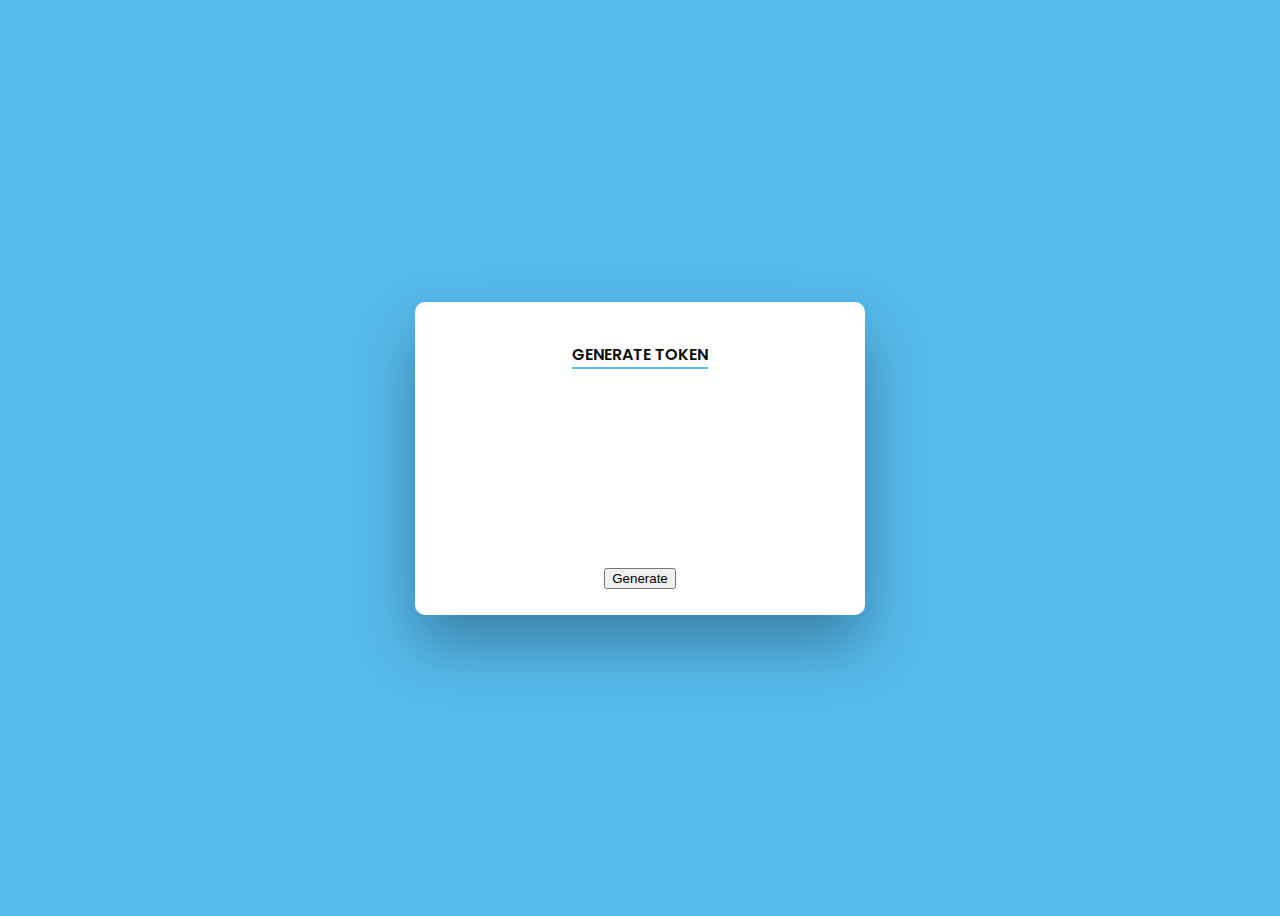
==== index.html @ eda9d820 "First Release" ====
<!DOCTYPE html>
<html>
<head>
    <title>Token Generator</title>
    <link rel="stylesheet" href="styles.css">
    <script src="request.js"></script>
</head>
<body>

    <div class="wrapper">
        <div id="formContent">
            <!-- Tabs Titles -->
            <h2 class="active"> Generate Token </h2>

            <!-- Icon
    <div class="fadeIn first">
      <img src="http://danielzawadzki.com/codepen/01/icon.svg" id="icon" alt="User Icon" />
    </div> -->
            <!-- Token Generator Form -->
            <div>
                <input type="text" id="code" class="fadeIn second" name="Code" placeholder="Code">
                <input type="text" id="clientId" class="fadeIn third" name="ClientID" placeholder="Client ID">
                <input type="text" id="clientSecret" class="fadeIn third" name="ClientSecret" placeholder="Client Secret">
                <button onclick="GetToken()">Generate</button>
            </div>
            <div class="popup">
                <span class="popuptext" id="myPopup"></span>
            </div>


        </div>
    </div>

</body>
</html>
---- styles.css ----
@import url('https://fonts.googleapis.com/css?family=Poppins');

/* BASIC */

html {
  background-color: #56baed;
}

body {
  font-family: "Poppins", sans-serif;
  height: 100vh;
}

a {
  color: #92badd;
  display:inline-block;
  text-decoration: none;
  font-weight: 400;
}

h2 {
  text-align: center;
  font-size: 16px;
  font-weight: 600;
  text-transform: uppercase;
  display:inline-block;
  margin: 40px 8px 10px 8px; 
  color: #cccccc;
}



/* STRUCTURE */

.wrapper {
  display: flex;
  align-items: center;
  flex-direction: column; 
  justify-content: center;
  width: 100%;
  min-height: 100%;
  padding: 20px;
}

#formContent {
  -webkit-border-radius: 10px 10px 10px 10px;
  border-radius: 10px 10px 10px 10px;
  background: #fff;
  padding: 30px;
  width: 90%;
  max-width: 450px;
  position: relative;
  padding: 0px;
  -webkit-box-shadow: 0 30px 60px 0 rgba(0,0,0,0.3);
  box-shadow: 0 30px 60px 0 rgba(0,0,0,0.3);
  text-align: center;
}

#formFooter {
  background-color: #f6f6f6;
  border-top: 1px solid #dce8f1;
  padding: 25px;
  text-align: center;
  -webkit-border-radius: 0 0 10px 10px;
  border-radius: 0 0 10px 10px;
}



/* TABS */

h2.inactive {
  color: #cccccc;
}

h2.active {
  color: #0d0d0d;
  border-bottom: 2px solid #5fbae9;
}



/* FORM TYPOGRAPHY*/

input[type=button], input[type=submit], input[type=reset]  {
  background-color: #56baed;
  border: none;
  color: white;
  padding: 15px 80px;
  text-align: center;
  text-decoration: none;
  display: inline-block;
  text-transform: uppercase;
  font-size: 13px;
  -webkit-box-shadow: 0 10px 30px 0 rgba(95,186,233,0.4);
  box-shadow: 0 10px 30px 0 rgba(95,186,233,0.4);
  -webkit-border-radius: 5px 5px 5px 5px;
  border-radius: 5px 5px 5px 5px;
  margin: 5px 20px 40px 20px;
  -webkit-transition: all 0.3s ease-in-out;
  -moz-transition: all 0.3s ease-in-out;
  -ms-transition: all 0.3s ease-in-out;
  -o-transition: all 0.3s ease-in-out;
  transition: all 0.3s ease-in-out;
}

input[type=button]:hover, input[type=submit]:hover, input[type=reset]:hover  {
  background-color: #39ace7;
}

input[type=button]:active, input[type=submit]:active, input[type=reset]:active  {
  -moz-transform: scale(0.95);
  -webkit-transform: scale(0.95);
  -o-transform: scale(0.95);
  -ms-transform: scale(0.95);
  transform: scale(0.95);
}

input[type=text] {
  background-color: #f6f6f6;
  border: none;
  color: #0d0d0d;
  padding: 15px 32px;
  text-align: center;
  text-decoration: none;
  display: inline-block;
  font-size: 16px;
  margin: 5px;
  width: 85%;
  border: 2px solid #f6f6f6;
  -webkit-transition: all 0.5s ease-in-out;
  -moz-transition: all 0.5s ease-in-out;
  -ms-transition: all 0.5s ease-in-out;
  -o-transition: all 0.5s ease-in-out;
  transition: all 0.5s ease-in-out;
  -webkit-border-radius: 5px 5px 5px 5px;
  border-radius: 5px 5px 5px 5px;
}

input[type=text]:focus {
  background-color: #fff;
  border-bottom: 2px solid #5fbae9;
}

input[type=text]:placeholder {
  color: #cccccc;
}



/* ANIMATIONS */

/* Simple CSS3 Fade-in-down Animation */
.fadeInDown {
  -webkit-animation-name: fadeInDown;
  animation-name: fadeInDown;
  -webkit-animation-duration: 1s;
  animation-duration: 1s;
  -webkit-animation-fill-mode: both;
  animation-fill-mode: both;
}

@-webkit-keyframes fadeInDown {
  0% {
    opacity: 0;
    -webkit-transform: translate3d(0, -100%, 0);
    transform: translate3d(0, -100%, 0);
  }
  100% {
    opacity: 1;
    -webkit-transform: none;
    transform: none;
  }
}

@keyframes fadeInDown {
  0% {
    opacity: 0;
    -webkit-transform: translate3d(0, -100%, 0);
    transform: translate3d(0, -100%, 0);
  }
  100% {
    opacity: 1;
    -webkit-transform: none;
    transform: none;
  }
}

/* Simple CSS3 Fade-in Animation */
@-webkit-keyframes fadeIn { from { opacity:0; } to { opacity:1; } }
@-moz-keyframes fadeIn { from { opacity:0; } to { opacity:1; } }
@keyframes fadeIn { from { opacity:0; } to { opacity:1; } }

.fadeIn {
  opacity:0;
  -webkit-animation:fadeIn ease-in 1;
  -moz-animation:fadeIn ease-in 1;
  animation:fadeIn ease-in 1;

  -webkit-animation-fill-mode:forwards;
  -moz-animation-fill-mode:forwards;
  animation-fill-mode:forwards;

  -webkit-animation-duration:1s;
  -moz-animation-duration:1s;
  animation-duration:1s;
}

.fadeIn.first {
  -webkit-animation-delay: 0.4s;
  -moz-animation-delay: 0.4s;
  animation-delay: 0.4s;
}

.fadeIn.second {
  -webkit-animation-delay: 0.6s;
  -moz-animation-delay: 0.6s;
  animation-delay: 0.6s;
}

.fadeIn.third {
  -webkit-animation-delay: 0.8s;
  -moz-animation-delay: 0.8s;
  animation-delay: 0.8s;
}

.fadeIn.fourth {
  -webkit-animation-delay: 1s;
  -moz-animation-delay: 1s;
  animation-delay: 1s;
}

/* Simple CSS3 Fade-in Animation */
.underlineHover:after {
  display: block;
  left: 0;
  bottom: -10px;
  width: 0;
  height: 2px;
  background-color: #56baed;
  content: "";
  transition: width 0.2s;
}

.underlineHover:hover {
  color: #0d0d0d;
}

.underlineHover:hover:after{
  width: 100%;
}



/* OTHERS */

*:focus {
    outline: none;
} 

#icon {
  width:60%;
}

* {
  box-sizing: border-box;
}

/* Popup container */
.popup {
    position: relative;
    display: inline-block;
    cursor: pointer;
}

    /* The actual popup (appears on top) */
    .popup .popuptext {
        visibility: hidden;
        width: 160px;
        background-color: #555;
        color: #fff;
        text-align: center;
        border-radius: 6px;
        padding: 8px 0;
        position: absolute;
        z-index: 1;
        bottom: 125%;
        left: 50%;
        margin-left: -80px;
    }

        /* Popup arrow */
        .popup .popuptext::after {
            content: "";
            position: absolute;
            top: 100%;
            left: 50%;
            margin-left: -5px;
            border-width: 5px;
            border-style: solid;
            border-color: #555 transparent transparent transparent;
        }

    /* Toggle this class when clicking on the popup container (hide and show the popup) */
    .popup .show {
        visibility: visible;
        -webkit-animation: fadeIn 1s;
        animation: fadeIn 1s
    }

/* Add animation (fade in the popup) */
@-webkit-keyframes fadeIn {
    from {
        opacity: 0;
    }

    to {
        opacity: 1;
    }
}

@keyframes fadeIn {
    from {
        opacity: 0;
    }

    to {
        opacity: 1;
    }
}
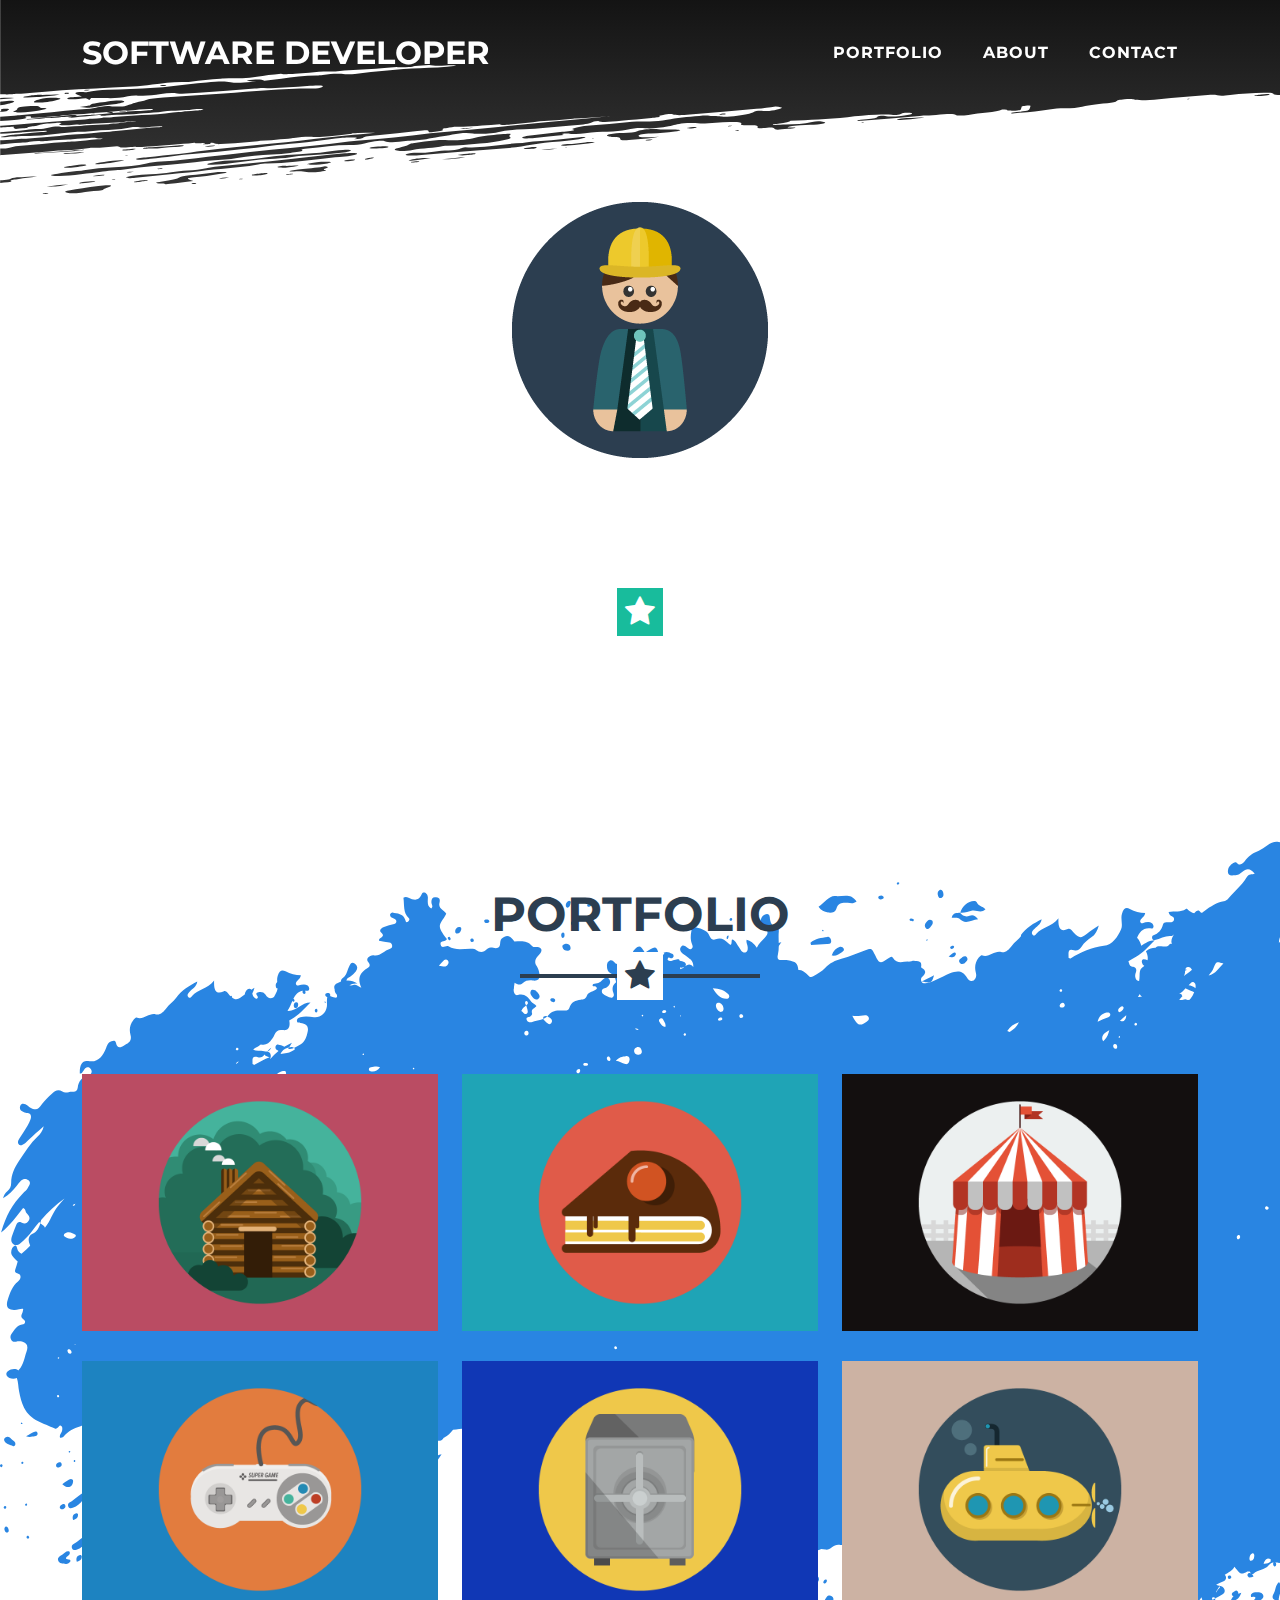
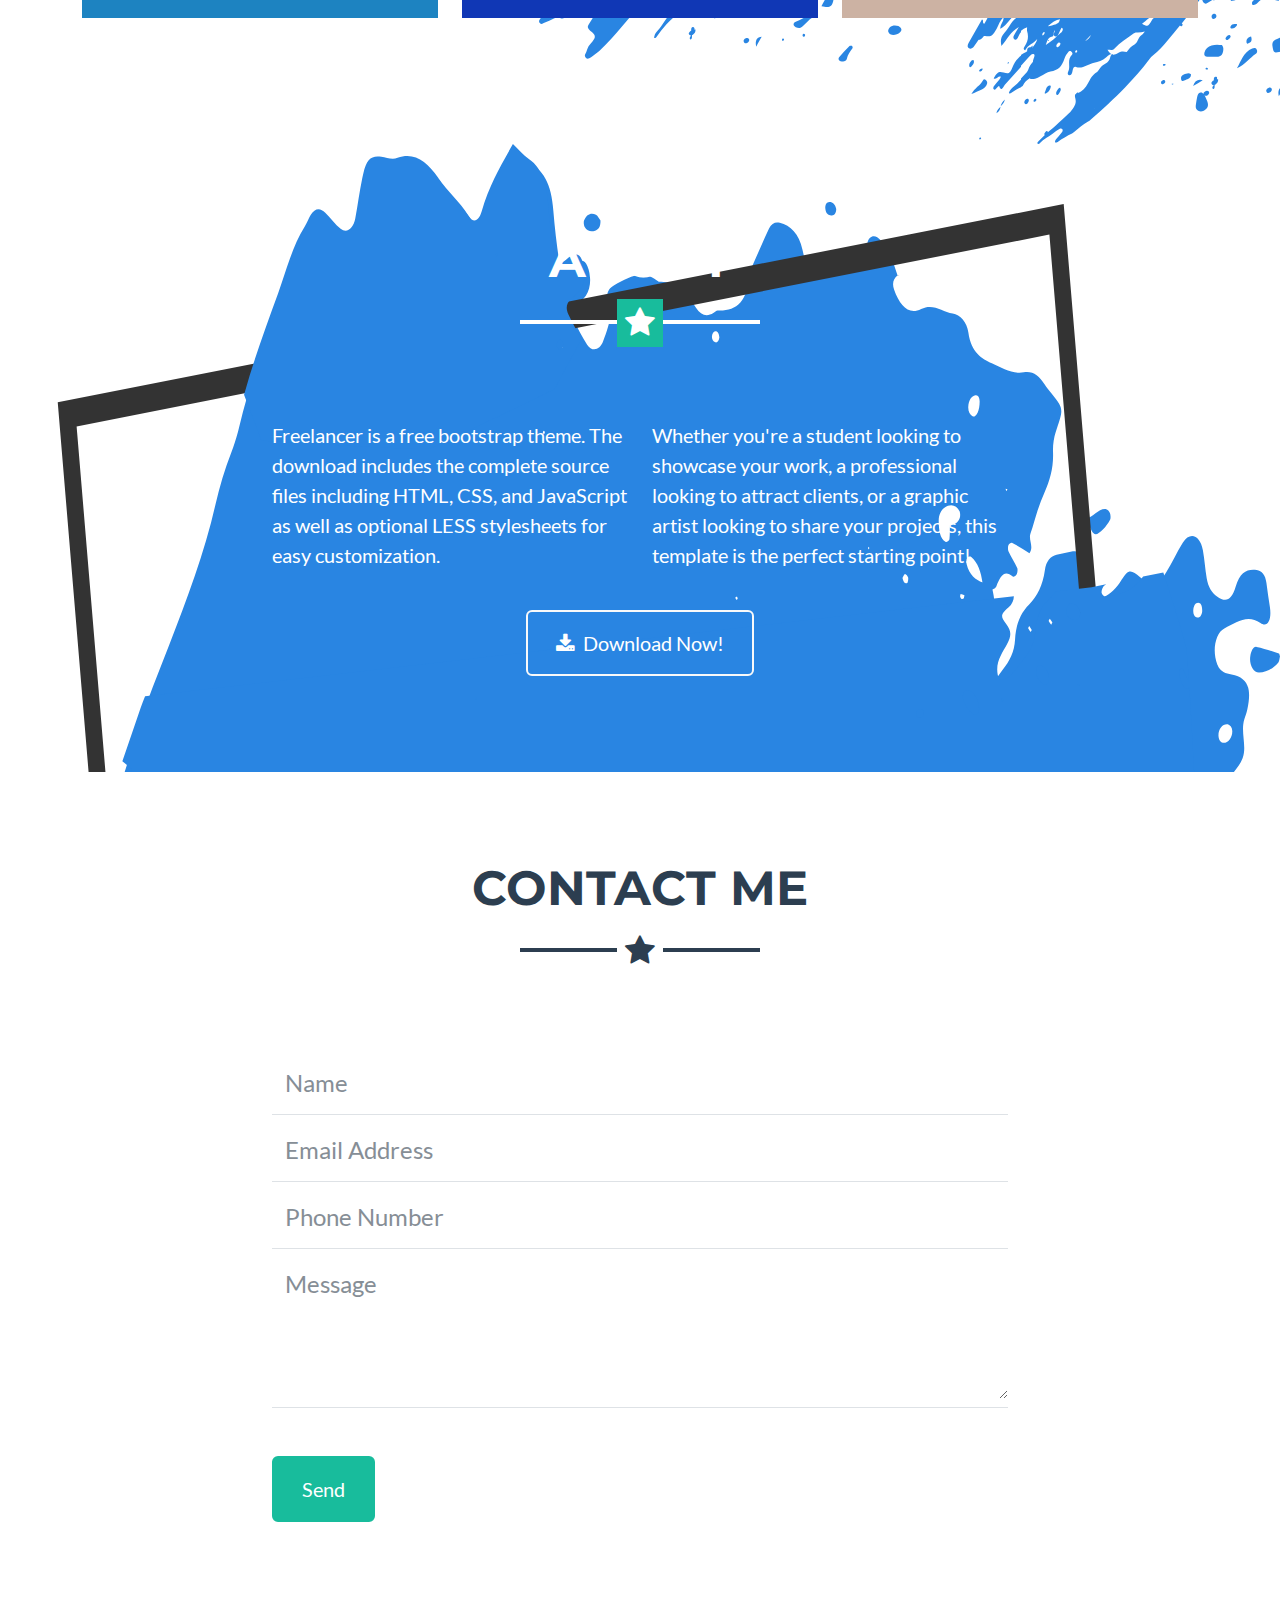
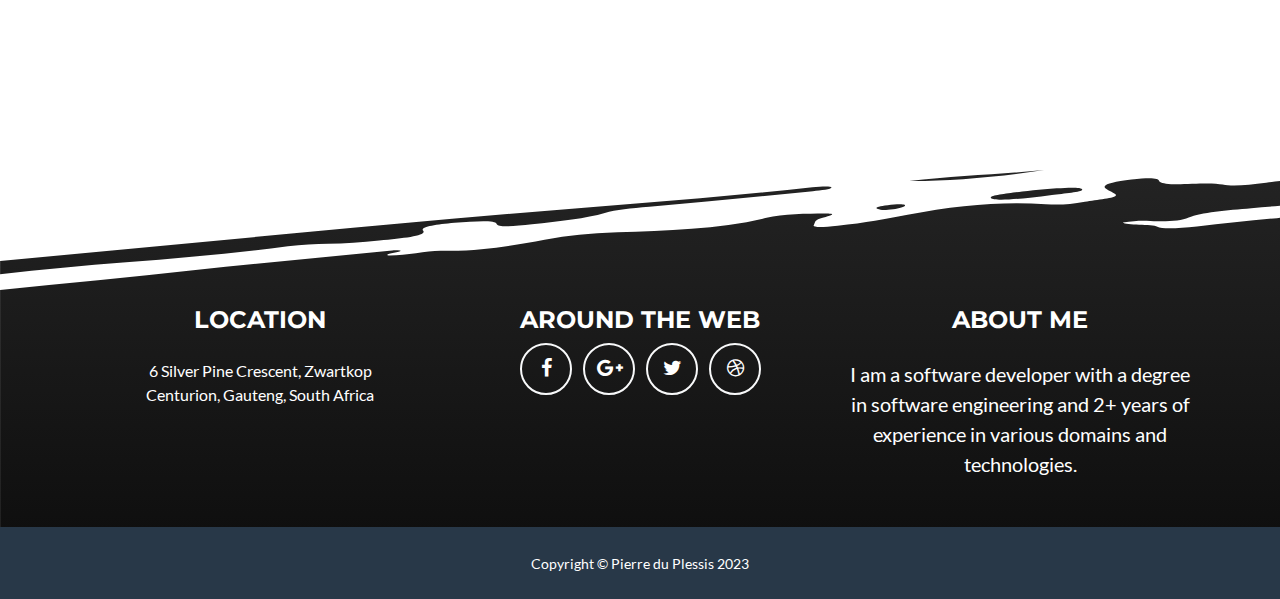
==== commit 5d55e566: "Set paint theme on resume website" ====
--- a/index.html
+++ b/index.html
@@ -1,36 +1,360 @@
 <!DOCTYPE html>
-<html>
+<html lang="en">
 <head>
-    <title>Token Generator</title>
-    <link rel="stylesheet" href="styles.css">
-    <script src="request.js"></script>
+    <meta charset="utf-8">
+    <meta name="viewport" content="width=device-width, initial-scale=1.0, shrink-to-fit=no">
+    <title>Portfolio</title>
+    <link rel="stylesheet" href="assets/bootstrap/css/bootstrap.min.css">
+    <link rel="stylesheet" href="https://cdnjs.cloudflare.com/ajax/libs/font-awesome/4.7.0/css/font-awesome.min.css">
+    <link rel="stylesheet" href="assets/css/styles.min.css">
+    <link rel="stylesheet" href="assets/css/paint.css">
 </head>
-<body>
-
-    <div class="wrapper">
-        <div id="formContent">
-            <!-- Tabs Titles -->
-            <h2 class="active"> Generate Token </h2>
-
-            <!-- Icon
-    <div class="fadeIn first">
-      <img src="http://danielzawadzki.com/codepen/01/icon.svg" id="icon" alt="User Icon" />
-    </div> -->
-            <!-- Token Generator Form -->
-            <div>
-                <input type="text" id="code" class="fadeIn second" name="Code" placeholder="Code">
-                <input type="text" id="clientId" class="fadeIn third" name="ClientID" placeholder="Client ID">
-                <input type="text" id="clientSecret" class="fadeIn third" name="ClientSecret" placeholder="Client Secret">
-                <button onclick="GetToken()">Generate</button>
-            </div>
-            <div class="popup">
-                <span class="popuptext" id="myPopup"></span>
-            </div>
-
-
-        </div>
-    </div>
-
+<body id="page-top" data-bs-spy="scroll" data-bs-target="#mainNav" data-bs-offset="72">
+    <nav class="navbar navbar-light navbar-expand-lg fixed-top paint-header text-uppercase" id="mainNav">
+        <div class="container">
+            <a class="navbar-brand" href="#page-top">Software Developer</a>
+            <button data-bs-toggle="collapse" data-bs-target="#navbarResponsive" class="navbar-toggler text-white bg-primary navbar-toggler-right text-uppercase rounded" aria-controls="navbarResponsive" aria-expanded="false" aria-label="Toggle navigation"><i class="fa fa-bars"></i></button>
+            <div class="collapse navbar-collapse" id="navbarResponsive">
+                <ul class="navbar-nav ms-auto">
+                    <li class="nav-item mx-0 mx-lg-1">
+                        <a class="nav-link paint-button py-3 px-0 px-lg-3 rounded" href="#portfolio">Portfolio</a>
+                    </li>
+                    <li class="nav-item mx-0 mx-lg-1">
+                        <a class="nav-link paint-button py-3 px-0 px-lg-3 rounded" href="#about">About</a>
+                    </li>
+                    <li class="nav-item mx-0 mx-lg-1">
+                        <a class="nav-link paint-button py-3 px-0 px-lg-3 rounded" href="#contact">Contact</a>
+                    </li>
+                </ul>
+            </div>
+        </div>
+    </nav>
+    <header class="text-center text-white bg-primary masthead">
+        <div class="container">
+            <img class="img-fluid d-block mx-auto mb-5" src="assets/img/profile.png">
+            <h1>Pierre du Plessis</h1>
+            <hr class="star-light">
+            <h2 class="font-weight-light mb-0"></h2>
+        </div>
+    </header>
+    <section id="portfolio" class="portfolio paint-blue-section">
+        <div class="container">
+            <h2 class="text-uppercase text-center text-secondary">Portfolio</h2>
+            <hr class="star-dark mb-5">
+            <div class="row">
+                <div class="col-md-6 col-lg-4">
+                    <a class="d-block mx-auto portfolio-item" href="#portfolio-modal-1" data-bs-toggle="modal">
+                        <div class="d-flex portfolio-item-caption position-absolute h-100 w-100">
+                            <div class="text-center text-white my-auto portfolio-item-caption-content w-100">
+                                <i class="fa fa-search-plus fa-3x"></i>
+                            </div>
+                        </div>
+                        <img class="img-fluid" src="assets/img/portfolio/cabin.png">
+                    </a>
+                </div>
+                <div class="col-md-6 col-lg-4">
+                    <a class="d-block mx-auto portfolio-item" href="#portfolio-modal-2" data-bs-toggle="modal">
+                        <div class="d-flex portfolio-item-caption position-absolute h-100 w-100">
+                            <div class="text-center text-white my-auto portfolio-item-caption-content w-100">
+                                <i class="fa fa-search-plus fa-3x"></i>
+                            </div>
+                        </div>
+                        <img class="img-fluid" src="assets/img/portfolio/cake.png">
+                    </a>
+                </div>
+                <div class="col-md-6 col-lg-4">
+                    <a class="d-block mx-auto portfolio-item" href="#portfolio-modal-3" data-bs-toggle="modal">
+                        <div class="d-flex portfolio-item-caption position-absolute h-100 w-100">
+                            <div class="text-center text-white my-auto portfolio-item-caption-content w-100">
+                                <i class="fa fa-search-plus fa-3x"></i>
+                            </div>
+                        </div>
+                        <img class="img-fluid" src="assets/img/portfolio/circus.png">
+                    </a>
+                </div>
+                <div class="col-md-6 col-lg-4">
+                    <a class="d-block mx-auto portfolio-item" href="#portfolio-modal-4" data-bs-toggle="modal">
+                        <div class="d-flex portfolio-item-caption position-absolute h-100 w-100">
+                            <div class="text-center text-white my-auto portfolio-item-caption-content w-100">
+                                <i class="fa fa-search-plus fa-3x"></i>
+                            </div>
+                        </div>
+                        <img class="img-fluid" src="assets/img/portfolio/game.png">
+                    </a>
+                </div>
+                <div class="col-md-6 col-lg-4">
+                    <a class="d-block mx-auto portfolio-item" href="#portfolio-modal-5" data-bs-toggle="modal">
+                        <div class="d-flex portfolio-item-caption position-absolute h-100 w-100">
+                            <div class="text-center text-white my-auto portfolio-item-caption-content w-100">
+                                <i class="fa fa-search-plus fa-3x"></i>
+                            </div>
+                        </div>
+                        <img class="img-fluid" src="assets/img/portfolio/safe.png">
+                    </a>
+                </div>
+                <div class="col-md-6 col-lg-4">
+                    <a class="d-block mx-auto portfolio-item" href="#portfolio-modal-6" data-bs-toggle="modal">
+                        <div class="d-flex portfolio-item-caption position-absolute h-100 w-100">
+                            <div class="text-center text-white my-auto portfolio-item-caption-content w-100">
+                                <i class="fa fa-search-plus fa-3x"></i>
+                            </div>
+                        </div>
+                        <img class="img-fluid" src="assets/img/portfolio/submarine.png">
+                    </a>
+                </div>
+            </div>
+        </div>
+    </section>
+    <section class="text-white paint-about mb-0" id="about">
+        <div class="container">
+            <h2 class="text-uppercase text-center text-white">About</h2>
+            <hr class="star-light mb-5">
+            <div class="row">
+                <div class="col-lg-4 ms-auto">
+                    <p class="lead">Freelancer is a free bootstrap theme. The download includes the complete source files including HTML, CSS, and JavaScript as well as optional LESS stylesheets for easy customization.</p>
+                </div>
+                <div class="col-lg-4 me-auto">
+                    <p class="lead">Whether you're a student looking to showcase your work, a professional looking to attract clients, or a graphic artist looking to share your projects, this template is the perfect starting point!</p>
+                </div>
+            </div>
+            <div class="text-center mt-4">
+                <a class="btn btn-outline-light btn-xl" role="button" href="#"><i class="fa fa-download me-2"></i><span>Download Now!</span></a>
+            </div>
+        </div>
+    </section>
+    <section id="contact">
+        <div class="container">
+            <h2 class="text-uppercase text-center text-secondary mb-0">Contact Me</h2>
+            <hr class="star-dark mb-5">
+            <div class="row">
+                <div class="col-lg-8 mx-auto">
+                    <form id="contactForm" name="sentMessage">
+                        <div class="control-group">
+                            <div class="mb-0 form-floating controls pb-2">
+                                <input class="form-control" type="text" id="name" required="" placeholder="Name">
+                                <label class="form-label">Name</label>
+                                <small class="form-text text-danger help-block"></small>
+                            </div>
+                        </div>
+                        <div class="control-group">
+                            <div class="mb-0 form-floating controls pb-2">
+                                <input class="form-control" type="email" id="email" required="" placeholder="Email Address">
+                                <label class="form-label">Email Address</label>
+                                <small class="form-text text-danger help-block"></small>
+                            </div>
+                        </div>
+                        <div class="control-group">
+                            <div class="mb-0 form-floating controls pb-2">
+                                <input class="form-control" type="tel" id="phone" required="" placeholder="Phone Number">
+                                <label class="form-label">Phone Number</label>
+                                <small class="form-text text-danger help-block"></small>
+                            </div>
+                        </div>
+                        <div class="control-group">
+                            <div class="mb-5 form-floating controls pb-2">
+                                <textarea class="form-control" id="message" required="" placeholder="Message" style="height: 150px;"></textarea>
+                                <label class="form-label">Message</label>
+                                <small class="form-text text-danger help-block"></small>
+                            </div>
+                        </div>
+                        <div id="success"></div>
+                        <div>
+                            <button class="btn btn-primary btn-xl" id="sendMessageButton" type="submit">Send</button>
+                        </div>
+                    </form>
+                </div>
+            </div>
+        </div>
+    </section>
+    <footer class="text-center footer paint-footer">
+        <div class="container">
+            <div class="row">
+                <div class="col-md-4 mb-5 mb-lg-0">
+                    <h4 class="text-uppercase mb-4">Location</h4>
+                    <p>
+                        6 Silver Pine Crescent, Zwartkop
+                        <br>Centurion, Gauteng, South Africa
+                    </p>
+                </div>
+                <div class="col-md-4 mb-5 mb-lg-0">
+                    <h4 class="text-uppercase">Around the Web</h4>
+                    <ul class="list-inline">
+                        <li class="list-inline-item">
+                            <a class="btn btn-outline-light text-center btn-social rounded-circle" role="button" href="#"><i class="fa fa-facebook fa-fw"></i></a>
+                        </li>
+                        <li class="list-inline-item">
+                            <a class="btn btn-outline-light text-center btn-social rounded-circle" role="button" href="#"><i class="fa fa-google-plus fa-fw"></i></a>
+                        </li>
+                        <li class="list-inline-item">
+                            <a class="btn btn-outline-light text-center btn-social rounded-circle" role="button" href="#"><i class="fa fa-twitter fa-fw"></i></a>
+                        </li>
+                        <li class="list-inline-item">
+                            <a class="btn btn-outline-light text-center btn-social rounded-circle" role="button" href="#"><i class="fa fa-dribbble fa-fw"></i></a>
+                        </li>
+                    </ul>
+                </div>
+                <div class="col-md-4">
+                    <h4 class="text-uppercase mb-4">About Me</h4>
+                    <p class="lead mb-0">
+                        <span>I am a software developer with a degree in software engineering and 2+ years of experience in various domains and technologies.</span>
+                    </p>
+                </div>
+            </div>
+        </div>
+    </footer>
+    <div class="text-center text-white copyright py-4">
+        <div class="container">
+            <small>Copyright ©&nbsp;Pierre du Plessis 2023</small>
+        </div>
+    </div>
+    <div class="d-lg-none scroll-to-top position-fixed rounded">
+        <a class="text-center d-block rounded text-white" href="#page-top"><i class="fa fa-chevron-up"></i></a>
+    </div>
+    <div class="modal text-center" role="dialog" tabindex="-1" id="portfolio-modal-1">
+        <div class="modal-dialog modal-lg" role="document">
+            <div class="modal-content">
+                <div class="modal-header">
+                    <button class="btn-close" type="button" aria-label="Close" data-bs-dismiss="modal"></button>
+                </div>
+                <div class="modal-body">
+                    <div class="container text-center">
+                        <div class="row">
+                            <div class="col-lg-8 mx-auto">
+                                <h2 class="text-uppercase text-secondary mb-0">Project Name</h2>
+                                <hr class="star-dark mb-5">
+                                <img class="img-fluid mb-5" src="assets/img/portfolio/cabin.png">
+                                <p class="mb-5">Lorem ipsum dolor sit amet, consectetur adipisicing elit. Mollitia neque assumenda ipsam nihil, molestias magnam, recusandae quos quis inventore quisquam velit asperiores, vitae? Reprehenderit soluta, eos quod consequuntur itaque. Nam.</p>
+                            </div>
+                        </div>
+                    </div>
+                </div>
+                <div class="modal-footer pb-5">
+                    <a class="btn btn-primary btn-lg mx-auto rounded-pill portfolio-modal-dismiss" role="button" data-bs-dismiss="modal"><i class="fa fa-close"></i>&nbsp;Close Project</a>
+                </div>
+            </div>
+        </div>
+    </div>
+    <div class="modal text-center" role="dialog" tabindex="-1" id="portfolio-modal-2">
+        <div class="modal-dialog modal-lg" role="document">
+            <div class="modal-content">
+                <div class="modal-header">
+                    <button class="btn-close" type="button" aria-label="Close" data-bs-dismiss="modal"></button>
+                </div>
+                <div class="modal-body">
+                    <div class="container text-center">
+                        <div class="row">
+                            <div class="col-lg-8 mx-auto">
+                                <h2 class="text-uppercase text-secondary mb-0">Project Name</h2>
+                                <hr class="star-dark mb-5">
+                                <img class="img-fluid mb-5" src="assets/img/portfolio/cake.png">
+                                <p class="mb-5">Lorem ipsum dolor sit amet, consectetur adipisicing elit. Mollitia neque assumenda ipsam nihil, molestias magnam, recusandae quos quis inventore quisquam velit asperiores, vitae? Reprehenderit soluta, eos quod consequuntur itaque. Nam.</p>
+                            </div>
+                        </div>
+                    </div>
+                </div>
+                <div class="modal-footer pb-5">
+                    <a class="btn btn-primary btn-lg mx-auto rounded-pill portfolio-modal-dismiss" role="button" data-bs-dismiss="modal"><i class="fa fa-close"></i>&nbsp;Close Project</a>
+                </div>
+            </div>
+        </div>
+    </div>
+    <div class="modal text-center" role="dialog" tabindex="-1" id="portfolio-modal-3">
+        <div class="modal-dialog modal-lg" role="document">
+            <div class="modal-content">
+                <div class="modal-header">
+                    <button class="btn-close" type="button" aria-label="Close" data-bs-dismiss="modal"></button>
+                </div>
+                <div class="modal-body">
+                    <div class="container text-center">
+                        <div class="row">
+                            <div class="col-lg-8 mx-auto">
+                                <h2 class="text-uppercase text-secondary mb-0">Project Name</h2>
+                                <hr class="star-dark mb-5">
+                                <img class="img-fluid mb-5" src="assets/img/portfolio/circus.png">
+                                <p class="mb-5">Lorem ipsum dolor sit amet, consectetur adipisicing elit. Mollitia neque assumenda ipsam nihil, molestias magnam, recusandae quos quis inventore quisquam velit asperiores, vitae? Reprehenderit soluta, eos quod consequuntur itaque. Nam.</p>
+                            </div>
+                        </div>
+                    </div>
+                </div>
+                <div class="modal-footer pb-5">
+                    <a class="btn btn-primary btn-lg mx-auto rounded-pill portfolio-modal-dismiss" role="button" data-bs-dismiss="modal"><i class="fa fa-close"></i>&nbsp;Close Project</a>
+                </div>
+            </div>
+        </div>
+    </div>
+    <div class="modal text-center" role="dialog" tabindex="-1" id="portfolio-modal-4">
+        <div class="modal-dialog modal-lg" role="document">
+            <div class="modal-content">
+                <div class="modal-header">
+                    <button class="btn-close" type="button" aria-label="Close" data-bs-dismiss="modal"></button>
+                </div>
+                <div class="modal-body">
+                    <div class="container text-center">
+                        <div class="row">
+                            <div class="col-lg-8 mx-auto">
+                                <h2 class="text-uppercase text-secondary mb-0">Project Name</h2>
+                                <hr class="star-dark mb-5">
+                                <img class="img-fluid mb-5" src="assets/img/portfolio/game.png">
+                                <p class="mb-5">Lorem ipsum dolor sit amet, consectetur adipisicing elit. Mollitia neque assumenda ipsam nihil, molestias magnam, recusandae quos quis inventore quisquam velit asperiores, vitae? Reprehenderit soluta, eos quod consequuntur itaque. Nam.</p>
+                            </div>
+                        </div>
+                    </div>
+                </div>
+                <div class="modal-footer pb-5">
+                    <a class="btn btn-primary btn-lg mx-auto rounded-pill portfolio-modal-dismiss" role="button" data-bs-dismiss="modal"><i class="fa fa-close"></i>&nbsp;Close Project</a>
+                </div>
+            </div>
+        </div>
+    </div>
+    <div class="modal text-center" role="dialog" tabindex="-1" id="portfolio-modal-5">
+        <div class="modal-dialog modal-lg" role="document">
+            <div class="modal-content">
+                <div class="modal-header">
+                    <button class="btn-close" type="button" aria-label="Close" data-bs-dismiss="modal"></button>
+                </div>
+                <div class="modal-body">
+                    <div class="container text-center">
+                        <div class="row">
+                            <div class="col-lg-8 mx-auto">
+                                <h2 class="text-uppercase text-secondary mb-0">Project Name</h2>
+                                <hr class="star-dark mb-5">
+                                <img class="img-fluid mb-5" src="assets/img/portfolio/safe.png">
+                                <p class="mb-5">Lorem ipsum dolor sit amet, consectetur adipisicing elit. Mollitia neque assumenda ipsam nihil, molestias magnam, recusandae quos quis inventore quisquam velit asperiores, vitae? Reprehenderit soluta, eos quod consequuntur itaque. Nam.</p>
+                            </div>
+                        </div>
+                    </div>
+                </div>
+                <div class="modal-footer pb-5">
+                    <a class="btn btn-primary btn-lg mx-auto rounded-pill portfolio-modal-dismiss" role="button" data-bs-dismiss="modal"><i class="fa fa-close"></i>&nbsp;Close Project</a>
+                </div>
+            </div>
+        </div>
+    </div>
+    <div class="modal text-center" role="dialog" tabindex="-1" id="portfolio-modal-6">
+        <div class="modal-dialog modal-lg" role="document">
+            <div class="modal-content">
+                <div class="modal-header">
+                    <button class="btn-close" type="button" aria-label="Close" data-bs-dismiss="modal"></button>
+                </div>
+                <div class="modal-body">
+                    <div class="container text-center">
+                        <div class="row">
+                            <div class="col-lg-8 mx-auto">
+                                <h2 class="text-uppercase text-secondary mb-0">Project Name</h2>
+                                <hr class="star-dark mb-5">
+                                <img class="img-fluid mb-5" src="assets/img/portfolio/submarine.png">
+                                <p class="mb-5">Lorem ipsum dolor sit amet, consectetur adipisicing elit. Mollitia neque assumenda ipsam nihil, molestias magnam, recusandae quos quis inventore quisquam velit asperiores, vitae? Reprehenderit soluta, eos quod consequuntur itaque. Nam.</p>
+                            </div>
+                        </div>
+                    </div>
+                </div>
+                <div class="modal-footer pb-5">
+                    <a class="btn btn-primary btn-lg mx-auto rounded-pill portfolio-modal-dismiss" role="button" data-bs-dismiss="modal"><i class="fa fa-close"></i>&nbsp;Close Project</a>
+                </div>
+            </div>
+        </div>
+    </div>
+    <script src="https://cdn.jsdelivr.net/npm/bootstrap@5.2.3/dist/js/bootstrap.bundle.min.js"></script>
+    <script src="assets/js/script.min.js"></script>
 </body>
-</html>
-
+</html>--- a/assets/css/styles.min.css
+++ b/assets/css/styles.min.css
@@ -0,0 +1 @@
+@font-face{font-family:Lato;src:url(../../assets/fonts/S6u8w4BMUTPHjxsAUi-qJCY.woff2) format('woff2');font-weight:400;font-style:italic;font-display:swap;unicode-range:U+0100-02AF,U+0304,U+0308,U+0329,U+1E00-1E9F,U+1EF2-1EFF,U+2020,U+20A0-20AB,U+20AD-20CF,U+2113,U+2C60-2C7F,U+A720-A7FF}@font-face{font-family:Lato;src:url(../../assets/fonts/S6u8w4BMUTPHjxsAXC-q.woff2) format('woff2');font-weight:400;font-style:italic;font-display:swap;unicode-range:U+0000-00FF,U+0131,U+0152-0153,U+02BB-02BC,U+02C6,U+02DA,U+02DC,U+0304,U+0308,U+0329,U+2000-206F,U+2074,U+20AC,U+2122,U+2191,U+2193,U+2212,U+2215,U+FEFF,U+FFFD}@font-face{font-family:Lato;src:url(../../assets/fonts/S6u_w4BMUTPHjxsI5wq_FQft1dw.woff2) format('woff2');font-weight:700;font-style:italic;font-display:swap;unicode-range:U+0100-02AF,U+0304,U+0308,U+0329,U+1E00-1E9F,U+1EF2-1EFF,U+2020,U+20A0-20AB,U+20AD-20CF,U+2113,U+2C60-2C7F,U+A720-A7FF}@font-face{font-family:Lato;src:url(../../assets/fonts/S6u_w4BMUTPHjxsI5wq_Gwft.woff2) format('woff2');font-weight:700;font-style:italic;font-display:swap;unicode-range:U+0000-00FF,U+0131,U+0152-0153,U+02BB-02BC,U+02C6,U+02DA,U+02DC,U+0304,U+0308,U+0329,U+2000-206F,U+2074,U+20AC,U+2122,U+2191,U+2193,U+2212,U+2215,U+FEFF,U+FFFD}@font-face{font-family:Lato;src:url(../../assets/fonts/S6uyw4BMUTPHjxAwXjeu.woff2) format('woff2');font-weight:400;font-style:normal;font-display:swap;unicode-range:U+0100-02AF,U+0304,U+0308,U+0329,U+1E00-1E9F,U+1EF2-1EFF,U+2020,U+20A0-20AB,U+20AD-20CF,U+2113,U+2C60-2C7F,U+A720-A7FF}@font-face{font-family:Lato;src:url(../../assets/fonts/S6uyw4BMUTPHjx4wXg.woff2) format('woff2');font-weight:400;font-style:normal;font-display:swap;unicode-range:U+0000-00FF,U+0131,U+0152-0153,U+02BB-02BC,U+02C6,U+02DA,U+02DC,U+0304,U+0308,U+0329,U+2000-206F,U+2074,U+20AC,U+2122,U+2191,U+2193,U+2212,U+2215,U+FEFF,U+FFFD}@font-face{font-family:Lato;src:url(../../assets/fonts/S6u9w4BMUTPHh6UVSwaPGR_p.woff2) format('woff2');font-weight:700;font-style:normal;font-display:swap;unicode-range:U+0100-02AF,U+0304,U+0308,U+0329,U+1E00-1E9F,U+1EF2-1EFF,U+2020,U+20A0-20AB,U+20AD-20CF,U+2113,U+2C60-2C7F,U+A720-A7FF}@font-face{font-family:Lato;src:url(../../assets/fonts/S6u9w4BMUTPHh6UVSwiPGQ.woff2) format('woff2');font-weight:700;font-style:normal;font-display:swap;unicode-range:U+0000-00FF,U+0131,U+0152-0153,U+02BB-02BC,U+02C6,U+02DA,U+02DC,U+0304,U+0308,U+0329,U+2000-206F,U+2074,U+20AC,U+2122,U+2191,U+2193,U+2212,U+2215,U+FEFF,U+FFFD}@font-face{font-family:Montserrat;src:url(../../assets/fonts/JTUSjIg1_i6t8kCHKm459WRhyzbi.woff2) format('woff2');font-weight:400;font-style:normal;font-display:swap;unicode-range:U+0460-052F,U+1C80-1C88,U+20B4,U+2DE0-2DFF,U+A640-A69F,U+FE2E-FE2F}@font-face{font-family:Montserrat;src:url(../../assets/fonts/JTUSjIg1_i6t8kCHKm459W1hyzbi.woff2) format('woff2');font-weight:400;font-style:normal;font-display:swap;unicode-range:U+0301,U+0400-045F,U+0490-0491,U+04B0-04B1,U+2116}@font-face{font-family:Montserrat;src:url(../../assets/fonts/JTUSjIg1_i6t8kCHKm459WZhyzbi.woff2) format('woff2');font-weight:400;font-style:normal;font-display:swap;unicode-range:U+0102-0103,U+0110-0111,U+0128-0129,U+0168-0169,U+01A0-01A1,U+01AF-01B0,U+0300-0301,U+0303-0304,U+0308-0309,U+0323,U+0329,U+1EA0-1EF9,U+20AB}@font-face{font-family:Montserrat;src:url(../../assets/fonts/JTUSjIg1_i6t8kCHKm459Wdhyzbi.woff2) format('woff2');font-weight:400;font-style:normal;font-display:swap;unicode-range:U+0100-02AF,U+0304,U+0308,U+0329,U+1E00-1E9F,U+1EF2-1EFF,U+2020,U+20A0-20AB,U+20AD-20CF,U+2113,U+2C60-2C7F,U+A720-A7FF}@font-face{font-family:Montserrat;src:url(../../assets/fonts/JTUSjIg1_i6t8kCHKm459Wlhyw.woff2) format('woff2');font-weight:400;font-style:normal;font-display:swap;unicode-range:U+0000-00FF,U+0131,U+0152-0153,U+02BB-02BC,U+02C6,U+02DA,U+02DC,U+0304,U+0308,U+0329,U+2000-206F,U+2074,U+20AC,U+2122,U+2191,U+2193,U+2212,U+2215,U+FEFF,U+FFFD}@font-face{font-family:Montserrat;src:url(../../assets/fonts/JTUSjIg1_i6t8kCHKm459WRhyzbi.woff2) format('woff2');font-weight:700;font-style:normal;font-display:swap;unicode-range:U+0460-052F,U+1C80-1C88,U+20B4,U+2DE0-2DFF,U+A640-A69F,U+FE2E-FE2F}@font-face{font-family:Montserrat;src:url(../../assets/fonts/JTUSjIg1_i6t8kCHKm459W1hyzbi.woff2) format('woff2');font-weight:700;font-style:normal;font-display:swap;unicode-range:U+0301,U+0400-045F,U+0490-0491,U+04B0-04B1,U+2116}@font-face{font-family:Montserrat;src:url(../../assets/fonts/JTUSjIg1_i6t8kCHKm459WZhyzbi.woff2) format('woff2');font-weight:700;font-style:normal;font-display:swap;unicode-range:U+0102-0103,U+0110-0111,U+0128-0129,U+0168-0169,U+01A0-01A1,U+01AF-01B0,U+0300-0301,U+0303-0304,U+0308-0309,U+0323,U+0329,U+1EA0-1EF9,U+20AB}@font-face{font-family:Montserrat;src:url(../../assets/fonts/JTUSjIg1_i6t8kCHKm459Wdhyzbi.woff2) format('woff2');font-weight:700;font-style:normal;font-display:swap;unicode-range:U+0100-02AF,U+0304,U+0308,U+0329,U+1E00-1E9F,U+1EF2-1EFF,U+2020,U+20A0-20AB,U+20AD-20CF,U+2113,U+2C60-2C7F,U+A720-A7FF}@font-face{font-family:Montserrat;src:url(../../assets/fonts/JTUSjIg1_i6t8kCHKm459Wlhyw.woff2) format('woff2');font-weight:700;font-style:normal;font-display:swap;unicode-range:U+0000-00FF,U+0131,U+0152-0153,U+02BB-02BC,U+02C6,U+02DA,U+02DC,U+0304,U+0308,U+0329,U+2000-206F,U+2074,U+20AC,U+2122,U+2191,U+2193,U+2212,U+2215,U+FEFF,U+FFFD}--- a/assets/css/paint.css
+++ b/assets/css/paint.css
@@ -0,0 +1,59 @@
+.paint-header {
+    background-image: url(/assets/img/header.svg);
+    background-size: cover;
+    padding-bottom: 7rem!important;
+}
+
+.paint-about {
+    background-image: url(/assets/img/AboutMe.svg);
+    background-size: cover;
+    background-color: transparent;
+}
+
+
+.paint-blue-section {
+    background-image: url(/assets/img/blue_paint_section.svg);
+    background-size: cover;
+    background-color: transparent;
+}
+
+.paint-white-section {
+    background-image: url(/assets/img/white_paint_section.svg);
+    background-size: cover;
+    background-color: transparent;
+}
+
+.paint-footer {
+    background-image: url(/assets/img/footer.svg);
+    background-size: cover;
+    padding-bottom: 3rem;
+    padding-top: 18rem !important;
+    background-color: transparent;
+}
+
+.paint-button {
+    transition: 0.3s;
+}
+
+.paint-button:hover {
+    background-image: url(/assets/img/button.svg);
+    background-size: contain;
+    color: #fff!important;
+    background-repeat: no-repeat;
+    background-position: center;
+    background-color: transparent;
+}
+
+#mainNav .navbar-nav > li.nav-item > a.nav-link.active{
+    background-image: url(/assets/img/button.svg) !important;
+    background-size: contain;
+    color: #fff !important;
+    background-repeat: no-repeat;
+    background-position: center;
+    background-color: transparent !important;
+}
+
+
+.masthead {
+    background-color: white !important;
+}